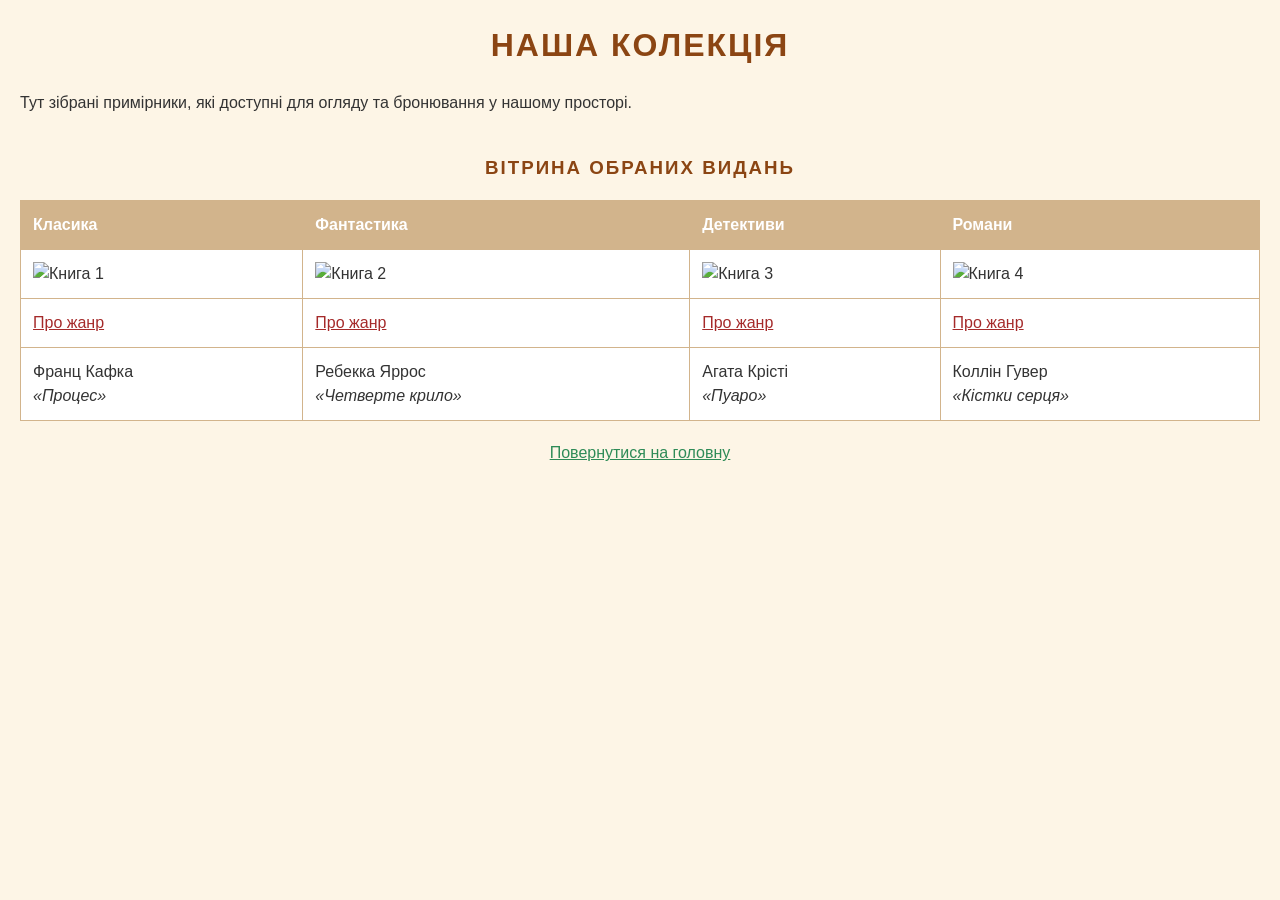
==== catalog.html @ 8898b623 "LR4" ====
<!DOCTYPE html>
<html lang="uk">
<head>
    <meta charset="UTF-8">
    <title>Каталог — Книжковий простір</title>
    <link rel="stylesheet" href="styles.css">
</head>
<body bgcolor="#FDF5E6"> <h1>Наша колекція</h1>
    <p>Тут зібрані примірники, які доступні для огляду та бронювання у нашому просторі.</p>

    <table border="1" width="80%" align="center">
        <caption><h3>Вітрина обраних видань</h3></caption>
        
        <tr bgcolor="#D2B48C">
            <th>Класика</th>
            <th>Фантастика</th>
            <th>Детективи</th>
            <th>Романи</th>
        </tr>

        <tr align="center">
            <td><img src="img/kafka.jpg" width="120" height="180" alt="Книга 1"></td>
            <td><img src="img/chetverte-krilo.jpg" width="120" height="180" alt="Книга 2"></td>
            <td><img src="img/puaro.jpg" width="120" height="180" alt="Книга 3"></td>
            <td><img src="img/kistku_sertsya.webp" width="120" height="180" alt="Книга 4"></td>
        </tr>

        <tr align="center">
            <td><a href="genre.html#classic" style="color: brown;">Про жанр</a></td>
            <td><a href="genre.html#scifi" style="color: brown;">Про жанр</a></td>
            <td><a href="genre.html#detective" style="color: brown;">Про жанр</a></td>
            <td><a href="genre.html#romance" style="color: brown;">Про жанр</a></td>
        </tr>

        <tr align="center">
            <td>Франц Кафка<br><i>«Процес»</i></td>
            <td>Ребекка Яррос<br><i>«Четверте крило»</i></td>
            <td>Агата Крісті<br><i>«Пуаро»</i></td>
            <td>Коллін Гувер<br><i>«Кістки серця»</i></td>
        </tr>
    </table>

    <p align="center">
        <a href="index.html" style="color: #2E8B57;">Повернутися на головну</a>
    </p>

</body>
</html>
---- styles.css ----
body {
    background-color: #fdf5e6; 
    font-family: "Open Sans", sans-serif;
    font-size: 16px;
    line-height: 1.5; 
    color: #333;
    margin: 20px;
}

h1, h2, h3 {
    color: #8b4513; 
    text-align: center; 
    text-transform: uppercase;
    letter-spacing: 2px;
}

#king-genre {
    border-left: 5px solid #8b0000;
    padding-left: 15px;
    font-style: italic;
}

.nav-link > a {
    text-decoration: none;
    font-weight: bold;
    color: #2e8b57; 
}

table {
    width: 100%;
    border-collapse: collapse; 
    margin: 20px 0;
    background-color: #fff;
}

th, td {
    border: 1px solid #d2b48c;
    padding: 12px; 
    text-align: left;
}

th {
    background-color: #d2b48c; 
    color: white;
}

ul + ol {
    margin: 15px 40px;
    padding: 10px;
    background-color: #f9f4e8;
    border-radius: 8px;
}

dl {
    border: 1px dashed #8b4513;
    padding: 15px;
    margin-top: 10px;
}

dt {
    font-weight: bold;
    color: #a52a2a;
}

a {
    color: #8b0000;
    text-decoration: underline !important;
}

/*сусідній селектор */
section h2 + p {
    color:brown
}

/* контекстний селектор */
#detective b {
    font-size: 20px;
}

/* дочірній селектор */
#scifi > p {
    color: blueviolet;
}
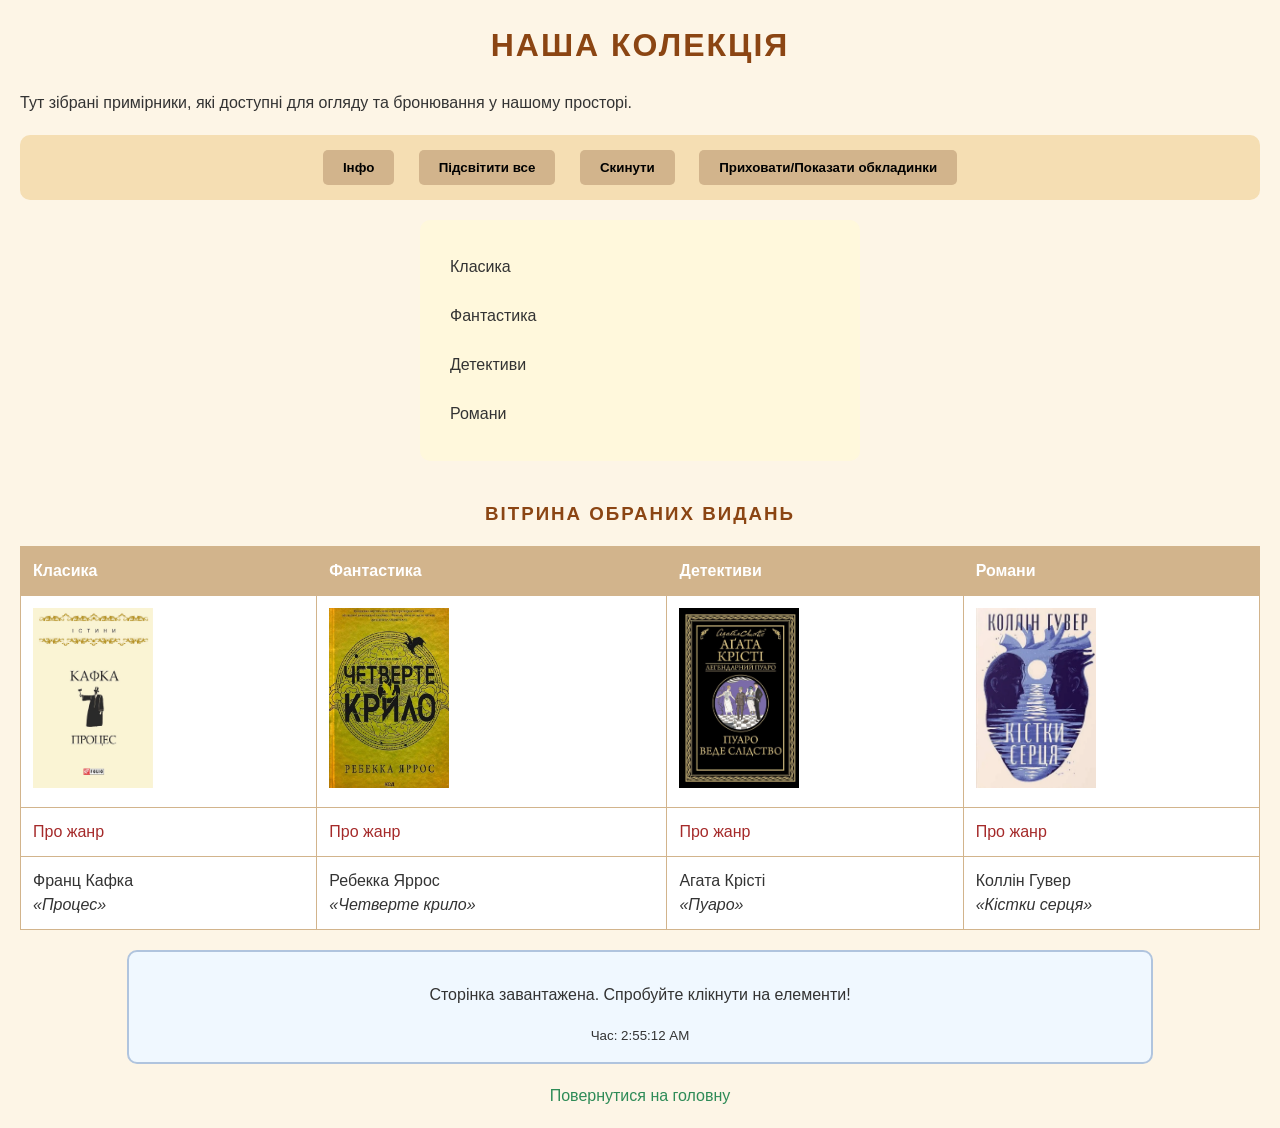
==== commit 3fad3add: "LR 7" ====
--- a/catalog.html
+++ b/catalog.html
@@ -1,4 +1,3 @@
-
 <!DOCTYPE html>
 <html lang="uk">
 <head>
@@ -6,24 +5,41 @@
     <title>Каталог — Книжковий простір</title>
     <link rel="stylesheet" href="styles.css">
 </head>
-<body bgcolor="#FDF5E6"> <h1>Наша колекція</h1>
+<body bgcolor="#FDF5E6"> 
+    <h1>Наша колекція</h1>
     <p>Тут зібрані примірники, які доступні для огляду та бронювання у нашому просторі.</p>
 
-    <table border="1" width="80%" align="center">
+    <!-- Меню кнопок -->
+    <div id="menu" class="menu">
+        <button data-action="showInfo">Інфо</button>
+        <button data-action="highlightAll">Підсвітити все</button>
+        <button data-action="reset">Скинути</button>
+        <button data-action="toggleImages">Приховати/Показати обкладинки</button>
+    </div>
+
+    <!-- Список жанрів для демонстрації -->
+    <ul id="genreList" class="genre-list">
+        <li data-genre="classic">Класика</li>
+        <li data-genre="scifi">Фантастика</li>
+        <li data-genre="detective">Детективи</li>
+        <li data-genre="romance">Романи</li>
+    </ul>
+
+    <table border="1" width="80%" align="center" id="bookTable">
         <caption><h3>Вітрина обраних видань</h3></caption>
         
         <tr bgcolor="#D2B48C">
-            <th>Класика</th>
-            <th>Фантастика</th>
-            <th>Детективи</th>
-            <th>Романи</th>
+            <th onclick="handleTableClick(event)">Класика</th>
+            <th onclick="handleTableClick(event)">Фантастика</th>
+            <th onclick="handleTableClick(event)">Детективи</th>
+            <th onclick="handleTableClick(event)">Романи</th>
         </tr>
 
         <tr align="center">
-            <td><img src="img/kafka.jpg" width="120" height="180" alt="Книга 1"></td>
-            <td><img src="img/chetverte-krilo.jpg" width="120" height="180" alt="Книга 2"></td>
-            <td><img src="img/puaro.jpg" width="120" height="180" alt="Книга 3"></td>
-            <td><img src="img/kistku_sertsya.webp" width="120" height="180" alt="Книга 4"></td>
+            <td><img src="img/kafka.jpg" width="120" height="180" alt="Книга 1" class="book-cover"></td>
+            <td><img src="img/chetverte-krilo.jpg" width="120" height="180" alt="Книга 2" class="book-cover"></td>
+            <td><img src="img/puaro.jpg" width="120" height="180" alt="Книга 3" class="book-cover"></td>
+            <td><img src="img/kistku_sertsya.webp" width="120" height="180" alt="Книга 4" class="book-cover"></td>
         </tr>
 
         <tr align="center">
@@ -41,9 +57,14 @@
         </tr>
     </table>
 
+    <div id="infoPanel" class="info-panel">
+        <p>Клікніть на заголовки таблиці або елементи списку для взаємодії!</p>
+    </div>
+
     <p align="center">
         <a href="index.html" style="color: #2E8B57;">Повернутися на головну</a>
     </p>
 
+    <script src="script.js"></script>
 </body>
 </html>
--- a/styles.css
+++ b/styles.css
@@ -14,11 +14,6 @@
     letter-spacing: 2px;
 }
 
-#king-genre {
-    border-left: 5px solid #8b0000;
-    padding-left: 15px;
-    font-style: italic;
-}
 
 .nav-link > a {
     text-decoration: none;
@@ -62,11 +57,6 @@
     color: #a52a2a;
 }
 
-a {
-    color: #8b0000;
-    text-decoration: underline !important;
-}
-
 /*сусідній селектор */
 section h2 + p {
     color:brown
@@ -80,4 +70,133 @@
 /* дочірній селектор */
 #scifi > p {
     color: blueviolet;
+}
+    
+span {
+    font-style: italic;
+}
+
+.classics-bestseller {
+    float: right;
+    width: 80%;
+    max-width: 800px;
+    margin: 10px 0 20px 20px;
+    padding: 15px;
+    background-color: #fff;
+    border: 2px solid #d2b48c;
+    border-radius: 8px;
+    text-align: center;
+
+}
+
+.scifi-bestseller {
+    position: relative;
+    top: -10px;
+    left: 20px;
+    width: 80%;
+    margin: 20px auto;
+    padding: 15px;
+    background-color: #e0f7fa;
+    border: 1px solid #0dcaf0;
+}
+
+.romance-bestseller {
+    position: static; 
+    width: 350px;
+    margin: 30px auto;
+    padding: 20px;
+    background-color: #fff;
+    border: 1px dashed #d63384; 
+    border-radius: 12px;
+    text-align: center;
+}
+
+a:link { color: #8b4513; text-decoration: none; }
+a:visited { color: #5d3a1a; }
+a:hover { color: #d63384; text-decoration: underline; }
+a:active { color: #ff0000; }
+
+ol li:first-child {
+    font-weight: bold;
+    color: #2e8b57;
+}
+
+section h2:before {
+    content: "💕";
+    font-size: 0.8px;
+}
+
+#classics::after {
+    content: "";
+    display: table;
+    clear: both;
+}
+.menu {
+    text-align: center;
+    margin: 20px 0;
+    padding: 15px;
+    background: #F5DEB3;
+    border-radius: 10px;
+}
+
+.menu button {
+    margin: 0 10px;
+    padding: 10px 20px;
+    background: #D2B48C;
+    border: none;
+    border-radius: 5px;
+    cursor: pointer;
+    font-weight: bold;
+}
+
+.menu button:hover {
+    background: #DEB887;
+}
+
+.genre-list {
+    list-style: none;
+    padding: 0;
+    margin: 20px auto;
+    max-width: 400px;
+    background: #FFF8DC;
+    border-radius: 10px;
+    padding: 20px;
+}
+
+.genre-list li {
+    padding: 10px;
+    margin: 5px 0;
+    cursor: pointer;
+    border-radius: 5px;
+    transition: all 0.3s ease;
+}
+
+.genre-list li:hover {
+    background: #FFE4B5;
+}
+
+.genre-list li.highlighted {
+    background: #FFD700 !important;
+    font-weight: bold;
+    transform: scale(1.05);
+}
+
+.info-panel {
+    margin: 20px auto;
+    max-width: 80%;
+    padding: 15px;
+    background: #F0F8FF;
+    border: 2px solid #B0C4DE;
+    border-radius: 10px;
+    text-align: center;
+}
+
+th.highlighted {
+    background-color: #FFD700 !important;
+    cursor: pointer;
+}
+
+.book-cover.hidden {
+    opacity: 0.3;
+    filter: grayscale(100%);
 }
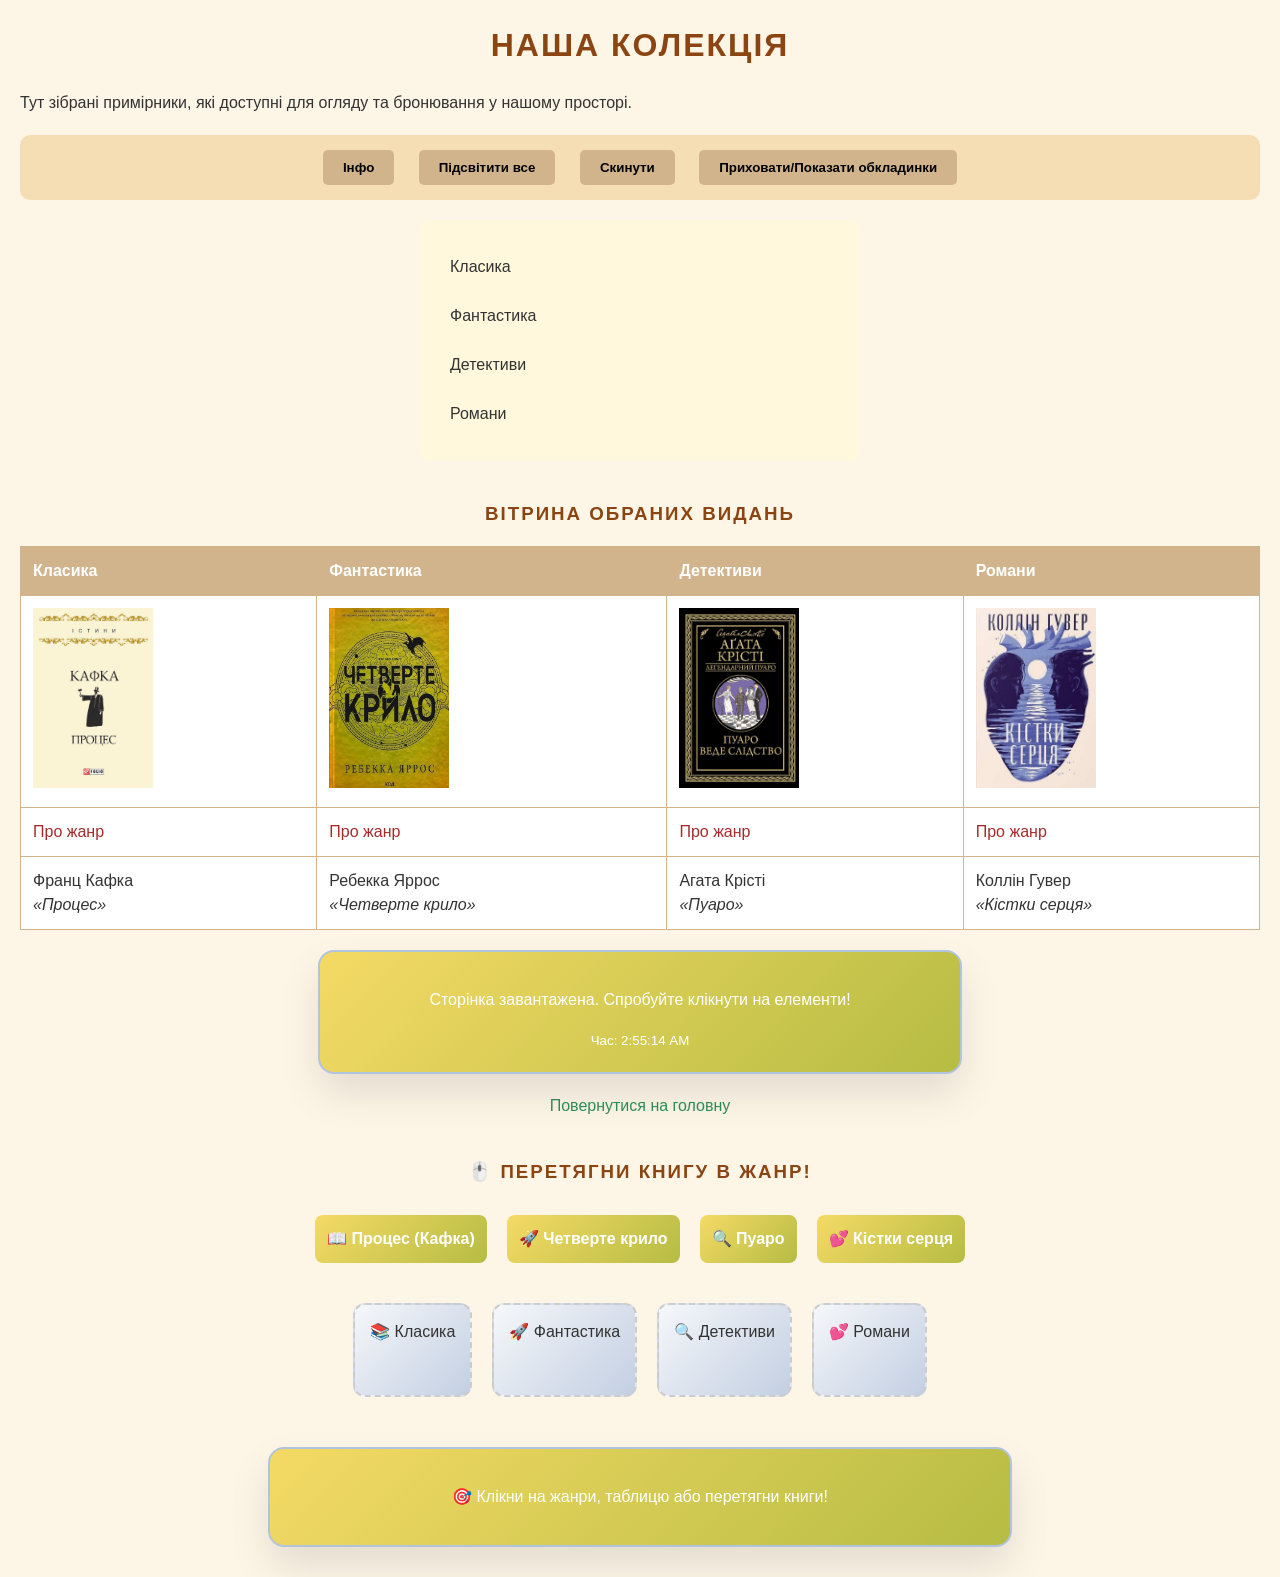
==== commit 281bc9f8: "LR 8" ====
--- a/catalog.html
+++ b/catalog.html
@@ -65,6 +65,27 @@
         <a href="index.html" style="color: #2E8B57;">Повернутися на головну</a>
     </p>
 
+    <div style="text-align: center; margin: 40px 0;">
+        <h3>🖱️ Перетягни книгу в жанр!</h3>
+        <div style="display: flex; gap: 20px; justify-content: center; flex-wrap: wrap;">
+            <div class="draggable">📖 Процес (Кафка)</div>
+            <div class="draggable">🚀 Четверте крило</div>
+            <div class="draggable">🔍 Пуаро</div>
+            <div class="draggable">💕 Кістки серця</div>
+        </div>
+        
+        <div style="display: flex; gap: 20px; justify-content: center; margin-top: 20px; flex-wrap: wrap;">
+            <div class="drop-zone" data-zone="Класика">📚 Класика</div>
+            <div class="drop-zone" data-zone="Фантастика">🚀 Фантастика</div>
+            <div class="drop-zone" data-zone="Детективи">🔍 Детективи</div>
+            <div class="drop-zone" data-zone="Романи">💕 Романи</div>
+        </div>
+    </div>
+
+    <!-- ✅ Info панель -->
+    <div id="infoPanel" class="info-panel" style="max-width: 700px; margin: 30px auto;">
+        <p>🎯 Клікни на жанри, таблицю або перетягни книги!</p>
+    </div>
     <script src="script.js"></script>
 </body>
 </html>
--- a/styles.css
+++ b/styles.css
@@ -199,4 +199,117 @@
 .book-cover.hidden {
     opacity: 0.3;
     filter: grayscale(100%);
-}+}
+
+.interactive {
+    transition: all 0.3s ease;
+    cursor: pointer;
+}
+
+.draggable {
+    cursor: grab;
+    user-select: none;
+}
+
+.draggable:active { cursor: grabbing; }
+
+.drop-zone {
+    border: 2px dashed #ccc;
+    min-height: 80px;
+    padding: 20px;
+    margin: 10px;
+    transition: all 0.3s;
+}
+
+.drop-zone:hover {
+    background: #f0f8ff;
+    border-color: #007bff;
+}
+
+.dragging-ghost {
+    box-shadow: 0 5px 15px rgba(0,0,0,0.3) !important;
+}
+
+/* 🆕 Drag & Drop Анімація */
+.dragging-ghost {
+    animation: ghostFloat 0.6s ease-in-out infinite alternate;
+    filter: drop-shadow(0 8px 20px rgba(255, 107, 53, 0.5));
+}
+
+@keyframes ghostFloat {
+    0% { 
+        transform: translateY(0px) rotate(5deg) scale(1.02);
+        box-shadow: 0 8px 20px rgba(255, 107, 53, 0.4);
+    }
+    100% { 
+        transform: translateY(-4px) rotate(-5deg) scale(1.05);
+        box-shadow: 0 12px 30px rgba(255, 107, 53, 0.6);
+    }
+}
+
+/* 🆕 Зони Drop з ефектами */
+.drop-zone {
+    min-height: 60px;
+    padding: 15px;
+    border: 2px dashed #ccc;
+    border-radius: 12px;
+    margin: 10px 0;
+    transition: all 0.3s cubic-bezier(0.4, 0, 0.2, 1);
+    cursor: pointer;
+    background: linear-gradient(135deg, #f5f7fa 0%, #c3cfe2 100%);
+}
+
+.drop-zone.drag-over {
+    background: linear-gradient(135deg, #FFD700 0%, #FFA500 100%) !important;
+    transform: scale(1.05) !important;
+    border-color: #FF6B35 !important;
+    box-shadow: 0 10px 30px rgba(255, 107, 53, 0.3) !important;
+}
+
+/* 🆕 Перетягуваний елемент */
+.draggable {
+    user-select: none;
+    cursor: grab;
+    transition: all 0.2s ease;
+    padding: 12px;
+    border-radius: 8px;
+    background: linear-gradient(135deg, #f4da65 0%, #b6bc43 100%);
+    color: white;
+    margin: 10px 0;
+    font-weight: bold;
+}
+
+.draggable:active {
+    cursor: grabbing !important;
+    transform: scale(0.95) !important;
+    opacity: 0.7 !important;
+}
+
+/* 🆕 Плавний перехід після Drop */
+.draggable.drop-success {
+    animation: successBounce 0.6s cubic-bezier(0.68, -0.55, 0.265, 1.55);
+}
+
+@keyframes successBounce {
+    0% { transform: scale(0.3) rotate(-180deg); opacity: 0; }
+    50% { transform: scale(1.2) rotate(20deg); }
+    100% { transform: scale(1) rotate(0deg); opacity: 1; }
+}
+
+/* 🆕 Info Panel покращений */
+#infoPanel {
+    max-width: 600px;
+    margin: 20px auto;
+    padding: 20px;
+    background: linear-gradient(135deg, #f4da65 0%, #b6bc43  100%);
+    color: white;
+    border-radius: 16px;
+    box-shadow: 0 20px 40px rgba(0,0,0,0.1);
+    transition: all 0.4s ease;
+}
+
+#infoPanel:hover {
+    transform: translateY(-5px);
+    box-shadow: 0 25px 50px rgba(0,0,0,0.15);
+}
+
